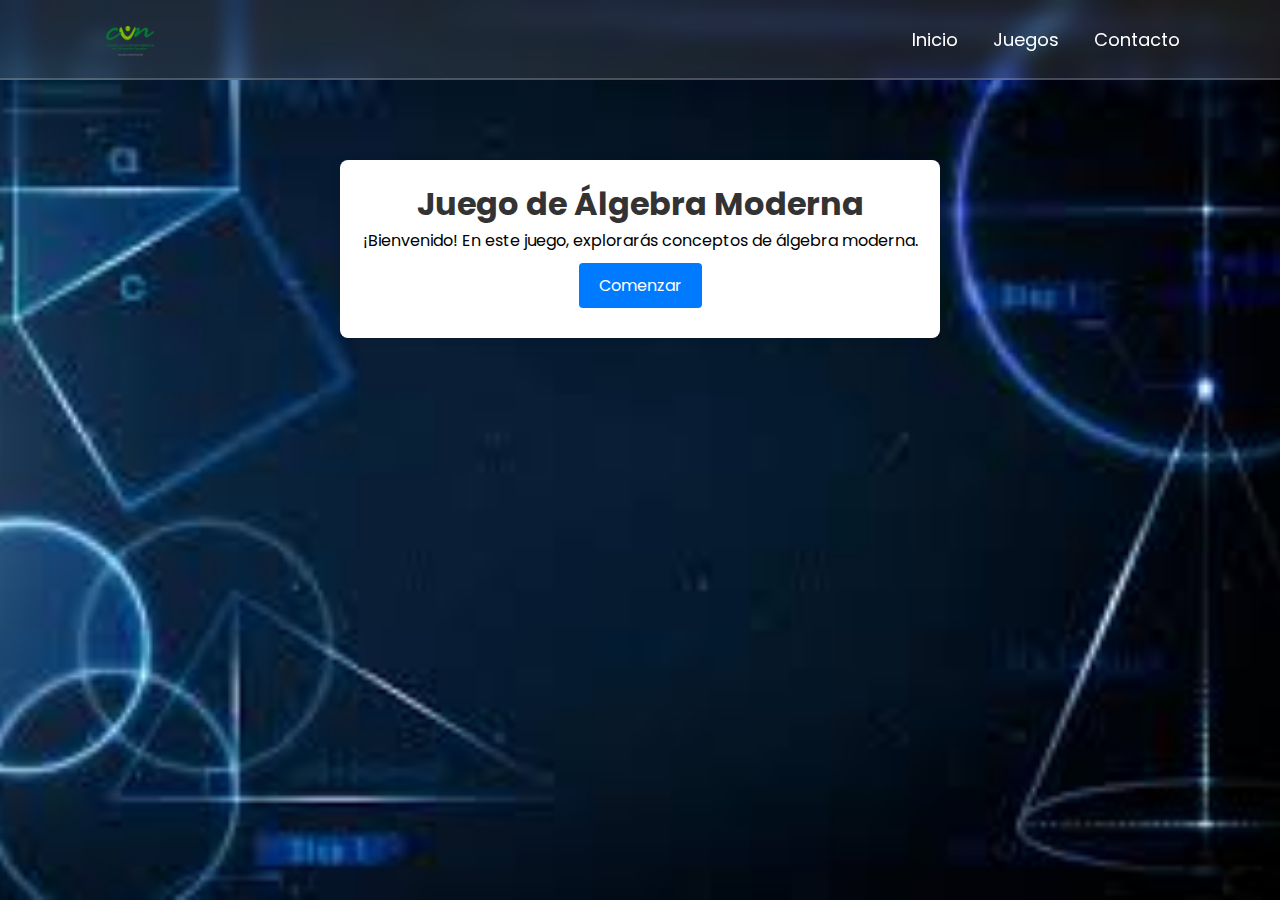
==== index.html @ 4ceed266 "first commit" ====
<!DOCTYPE html>
<html lang="es">
<head>
    <meta charset="UTF-8">
    <meta name="viewport" content="width=device-width, initial-scale=1.0">
    <title>Juego de Álgebra Moderna</title>
    <link rel="stylesheet" href="/styles.css">
</head>
<body>
    <!-- Navbar integrado directamente en index.html -->
    <div id="navbar-container"></div>

    <!-- Contenido Principal -->
    <div class="container">
        <h1>Juego de Álgebra Moderna</h1>
        <div id="game-intro">
            <p>¡Bienvenido! En este juego, explorarás conceptos de álgebra moderna.</p>
            <button id="start-button">Comenzar</button>
        </div>
        <div id="game-area" style="display: none;">
            <h2 id="level-title">Nivel 1: Operaciones Cerradas</h2>
            <p id="level-description">Verifica si el conjunto es cerrado bajo la operación.</p>
            <div id="level-content">
                <p id="set-description">Conjunto: [0, 1, 2, 3]</p>
                <p id="operation-description">Operación: (a + b) % 4</p>
                <button id="check-button">Verificar</button>
            </div>
            <div id="result" style="margin-top: 20px;"></div>
            <div id="steps" style="margin-top: 20px;"></div>
        </div>
    </div>

    <!-- Script del juego -->
    <script src="script.js"></script>
</body>
</html>
---- styles.css ----
/* styles.css */

/* Estilos generales */
body {
    font-family: Arial, sans-serif;
    background-color: #f4f4f4;
    margin: 0;
    padding: 0;
    box-sizing: border-box; /* Asegura que los padding y border no afecten el tamaño */
}



/* Estilos para el footer */
.footer {
    background-color: #333;
    color: #fff;
    text-align: center;
    padding: 10px 0;
    position: fixed;
    width: 100%;
    bottom: 0;
    z-index: 1000; /* Asegura que el footer esté sobre otros elementos */
}

/* Estilos para el contenedor principal */
.container {
    max-width: 600px;
    margin: 50px auto;
    padding: 20px;
    background: #fff;
    border-radius: 8px;
    box-shadow: 0 0 10px rgba(0, 0, 0, 0.1);
    text-align: center;
    margin-top: 60px; /* Ajuste para evitar que el navbar lo cubra */
}

h1 {
    color: #333;
}

button {
    padding: 10px 20px;
    font-size: 16px;
    color: #fff;
    background-color: #007BFF;
    border: none;
    border-radius: 4px;
    cursor: pointer;
    margin: 10px 0;
}

button:hover {
    background-color: #0056b3;
}

#result {
    font-size: 18px;
    color: #28a745;
}

#steps {
    font-size: 16px;
    color: #343a40;
    text-align: left;
    margin-top: 20px;
}

/* Estilos para el modal */
.modal {
    display: none;
    position: fixed;
    z-index: 1000; /* Asegura que el modal esté sobre otros elementos */
    left: 0;
    top: 0;
    width: 100%;
    height: 100%;
    overflow: auto;
    background-color: rgba(0, 0, 0, 0.4);
}

.modal-content {
    background-color: #fefefe;
    margin: 15% auto;
    padding: 20px;
    border: 1px solid #888;
    width: 80%;
    max-width: 600px;
    border-radius: 8px;
    text-align: center;
}

.close-button {
    color: #aaa;
    float: right;
    font-size: 28px;
    font-weight: bold;
}

.close-button:hover,
.close-button:focus {
    color: black;
    text-decoration: none;
    cursor: pointer;
}

.team-members {
    display: flex;
    justify-content: center;
    flex-wrap: wrap;
    gap: 20px;
}

.member {
    text-align: center;
}

.profile-photo {
    width: 100px;
    height: 100px;
    border-radius: 50%; /* Fotos circulares */
    object-fit: cover;
    border: 3px solid #fff;
    box-shadow: 0 0 10px rgba(0, 0, 0, 0.2);
    margin: 10px 0; /* Ajuste de margen para mejorar la visualización */
}
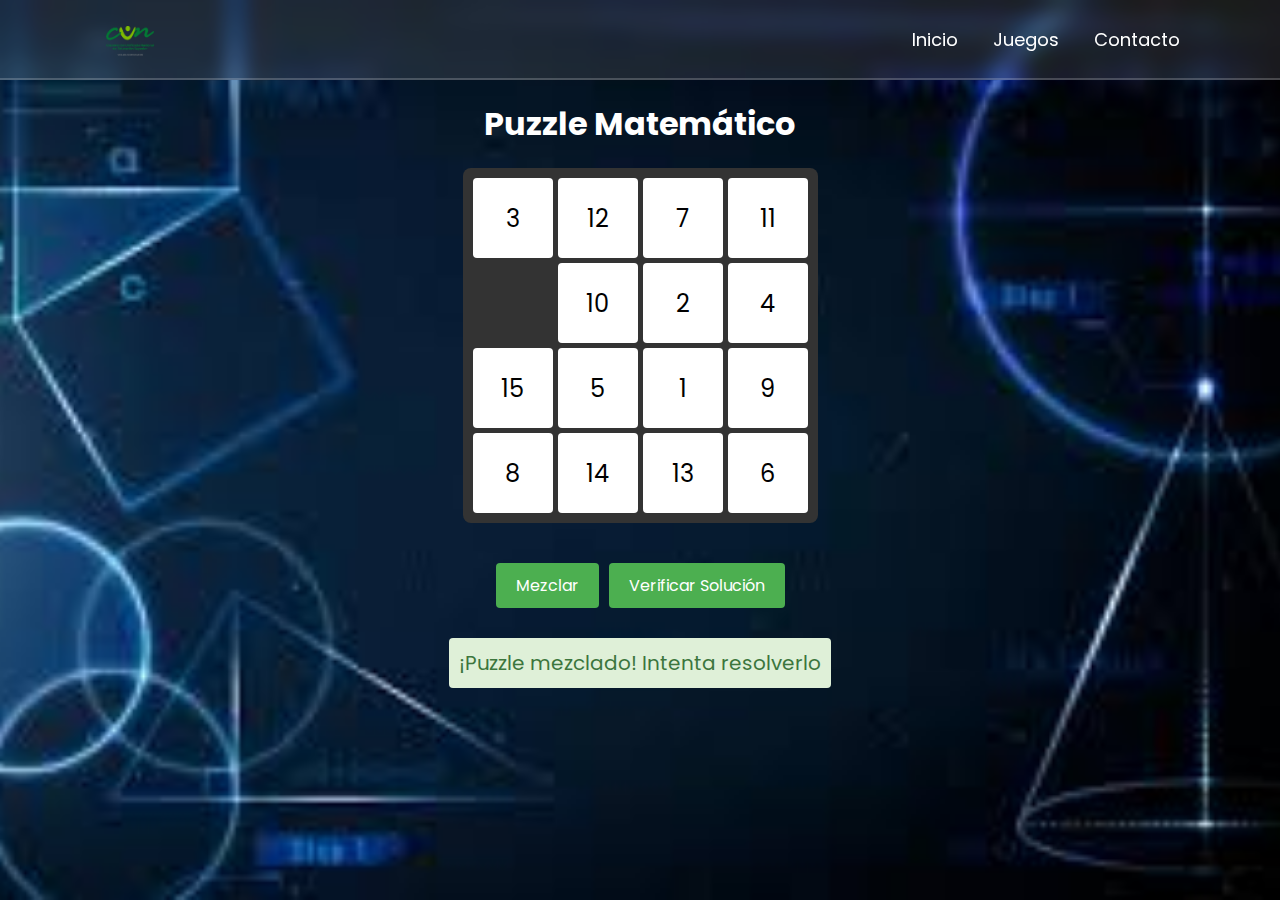
==== commit 96f608f4: "Modificacion del Index" ====
--- a/index.html
+++ b/index.html
@@ -1,4 +1,46 @@
 <!DOCTYPE html>
+<html lang="es">
+<head>
+    <meta charset="UTF-8">
+    <title>Puzzle Matemático</title>
+    <link rel="stylesheet" href="stylesjuego.css">
+</head>
+<body>
+      <!-- Navbar integrado directamente en index.html -->
+      <div id="navbar-container"></div>
+
+    <h1>Puzzle Matemático</h1>
+    <div class="puzzle-container" id="puzzle"></div>
+    <div class="controls">
+        <button onclick="shufflePuzzle()">Mezclar</button>
+        <button onclick="checkSolution()">Verificar Solución</button>
+    </div>
+    <div class="message" id="message"></div>
+
+    <script src="scriptjuego.js"></script>
+
+    <script>   
+document.addEventListener("DOMContentLoaded", function() {
+    fetch('navbar.html')
+        .then(response => {
+            if (!response.ok) {
+                throw new Error('Error al cargar navbar.html');
+            }
+            return response.text();
+        })
+        .then(data => {
+            document.getElementById('navbar-container').innerHTML = data;
+        })
+        .catch(error => {
+            console.error('Hubo un problema con la carga de la barra de navegación:', error);
+        });
+});
+</script>
+</body>
+</html>
+
+
+<!-- <!DOCTYPE html>
 <html lang="es">
 <head>
     <meta charset="UTF-8">
@@ -7,10 +49,10 @@
     <link rel="stylesheet" href="/styles.css">
 </head>
 <body>
-    <!-- Navbar integrado directamente en index.html -->
+     Navbar integrado directamente en index.html 
     <div id="navbar-container"></div>
 
-    <!-- Contenido Principal -->
+     Contenido Principal --
     <div class="container">
         <h1>Juego de Álgebra Moderna</h1>
         <div id="game-intro">
@@ -30,7 +72,7 @@
         </div>
     </div>
 
-    <!-- Script del juego -->
+    -- Script del juego --
     <script src="script.js"></script>
 </body>
-</html>+</html> -->--- a/stylesjuego.css
+++ b/stylesjuego.css
@@ -0,0 +1,75 @@
+body {
+    font-family: Arial, sans-serif;
+    display: flex;
+    flex-direction: column;
+    align-items: center;
+    background: #f0f0f0;
+}
+
+.puzzle-container {
+    display: grid;
+    grid-template-columns: repeat(4, 80px);
+    gap: 5px;
+    background: #333;
+    padding: 10px;
+    border-radius: 8px;
+    margin: 20px;
+}
+
+h1 {
+    color: white;
+}
+
+
+.tile {
+    width: 80px;
+    height: 80px;
+    background: #fff;
+    display: flex;
+    justify-content: center;
+    align-items: center;
+    font-size: 24px;
+    cursor: pointer;
+    border-radius: 4px;
+    transition: transform 0.2s;
+}
+
+.tile:hover {
+    transform: scale(1.05);
+    background: #e0e0e0;
+}
+
+.empty {
+    background: transparent;
+    cursor: not-allowed;
+}
+
+.controls {
+    margin: 20px;
+    display: flex;
+    gap: 10px;
+}
+
+button {
+    padding: 10px 20px;
+    font-size: 16px;
+    cursor: pointer;
+    background: #4CAF50;
+    color: white;
+    border: none;
+    border-radius: 4px;
+}
+
+button:hover {
+    background: #45a049;
+}
+
+.message {
+    font-size: 20px;
+    margin: 10px;
+    padding: 10px;
+    border-radius: 4px;
+}
+
+.success { background: #dff0d8; color: #3c763d; }
+.error { background: #f2dede; color: #a94442; }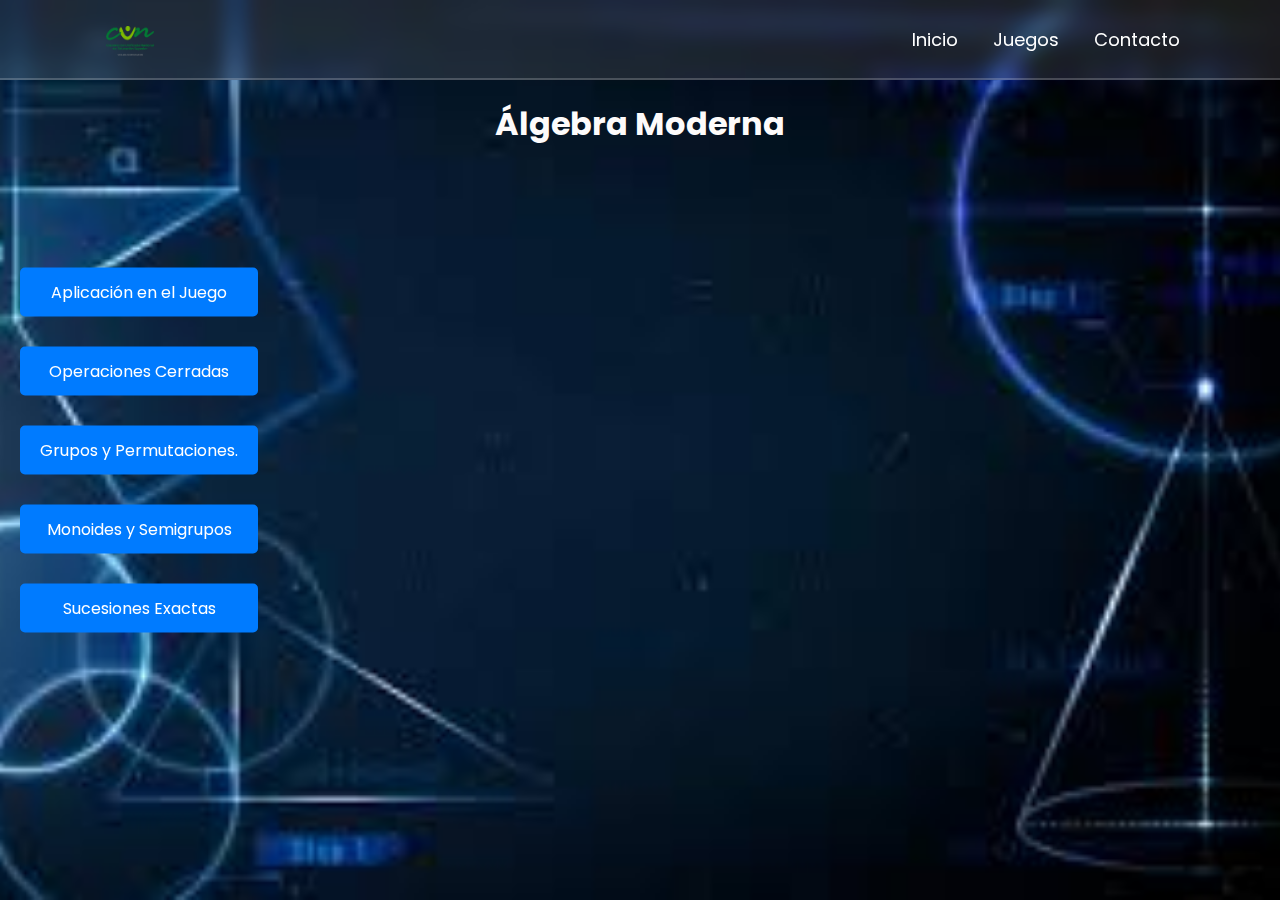
==== commit 5f204811: "Ingreso contenido de la pagina de Inicio" ====
--- a/index.html
+++ b/index.html
@@ -2,77 +2,67 @@
 <html lang="es">
 <head>
     <meta charset="UTF-8">
-    <title>Puzzle Matemático</title>
-    <link rel="stylesheet" href="stylesjuego.css">
+    <title>Álgebra Moderna</title>
+    <link rel="stylesheet" href="styles.css">
 </head>
 <body>
-      <!-- Navbar integrado directamente en index.html -->
-      <div id="navbar-container"></div>
+    <div id="navbar-container"></div>
+    <h1>Álgebra Moderna</h1>
+    
+    <div class="sidebar">
+        <button class="modal-btn" data-modal="modal1">Aplicación en el Juego</button>
+        <button class="modal-btn" data-modal="modal2">Operaciones Cerradas</button>
+        <button class="modal-btn" data-modal="modal3">Grupos y Permutaciones.</button>
+        <button class="modal-btn" data-modal="modal4">Monoides y Semigrupos</button>
+        <button class="modal-btn" data-modal="modal5">Sucesiones Exactas</button>
+    </div>
 
-    <h1>Puzzle Matemático</h1>
-    <div class="puzzle-container" id="puzzle"></div>
-    <div class="controls">
-        <button onclick="shufflePuzzle()">Mezclar</button>
-        <button onclick="checkSolution()">Verificar Solución</button>
-    </div>
-    <div class="message" id="message"></div>
+    <!-- Modales -->
+    <div id="modal1" class="modal">
+        <div class="modal-content">
+            <span class="close-button">&times;</span>
+            <h2>Aplicación en el Juego</h2>
+            <br>
+            <p>Cuando juegas al 15 Puzzle, sin darte cuenta estás usando matemáticas avanzadas:
 
-    <script src="scriptjuego.js"></script>
-
-    <script>   
-document.addEventListener("DOMContentLoaded", function() {
-    fetch('navbar.html')
-        .then(response => {
-            if (!response.ok) {
-                throw new Error('Error al cargar navbar.html');
-            }
-            return response.text();
-        })
-        .then(data => {
-            document.getElementById('navbar-container').innerHTML = data;
-        })
-        .catch(error => {
-            console.error('Hubo un problema con la carga de la barra de navegación:', error);
-        });
-});
-</script>
-</body>
-</html>
-
-
-<!-- <!DOCTYPE html>
-<html lang="es">
-<head>
-    <meta charset="UTF-8">
-    <meta name="viewport" content="width=device-width, initial-scale=1.0">
-    <title>Juego de Álgebra Moderna</title>
-    <link rel="stylesheet" href="/styles.css">
-</head>
-<body>
-     Navbar integrado directamente en index.html 
-    <div id="navbar-container"></div>
-
-     Contenido Principal --
-    <div class="container">
-        <h1>Juego de Álgebra Moderna</h1>
-        <div id="game-intro">
-            <p>¡Bienvenido! En este juego, explorarás conceptos de álgebra moderna.</p>
-            <button id="start-button">Comenzar</button>
-        </div>
-        <div id="game-area" style="display: none;">
-            <h2 id="level-title">Nivel 1: Operaciones Cerradas</h2>
-            <p id="level-description">Verifica si el conjunto es cerrado bajo la operación.</p>
-            <div id="level-content">
-                <p id="set-description">Conjunto: [0, 1, 2, 3]</p>
-                <p id="operation-description">Operación: (a + b) % 4</p>
-                <button id="check-button">Verificar</button>
-            </div>
-            <div id="result" style="margin-top: 20px;"></div>
-            <div id="steps" style="margin-top: 20px;"></div>
+                Reordenamiento de números (permutaciones): Cada movimiento cambia la posición de los números.                
+                Estrategias para resolverlo (sucesiones exactas): Sigues una serie de pasos hasta llegar a la solución.                
+                Restricciones en los movimientos (grupos y operaciones cerradas): No todas las piezas pueden moverse a cualquier lado.</p>
         </div>
     </div>
 
-    -- Script del juego --
+    <div id="modal2" class="modal">
+        <div class="modal-content">
+            <span class="close-button">&times;</span>
+            <h2>Operaciones Cerradas</h2>
+            <p>Imagina que tienes un conjunto de números y una operación especial, como sumar o multiplicar. Si al hacer la operación el resultado siempre está dentro del mismo conjunto, decimos que es una operación cerrada. En nuestro juego, mover las piezas de un lugar a otro sigue un conjunto de reglas que siempre nos mantienen dentro del tablero, así que podemos decir que las operaciones en el juego son "cerradas".</p>
+        </div>
+    </div>
+
+    <div id="modal3" class="modal">
+        <div class="modal-content">
+            <span class="close-button">&times;</span>
+            <h2>Grupos y Permutaciones.</h2>
+            <p>Un grupo en matemáticas es un conjunto de elementos junto con una operación que cumple ciertas reglas. En el 15 Puzzle, cada vez que movemos una pieza estamos reordenando los números, y este reordenamiento se llama permutación. No todas las permutaciones son posibles en el juego, y eso es lo que hace que resolverlo sea un reto interesante.</p>
+        </div>
+    </div>
+
+    <div id="modal4" class="modal">
+        <div class="modal-content">
+            <span class="close-button">&times;</span>
+            <h2>Monoides y Semigrupos</h2>
+            <p>Los semigrupos son conjuntos con una operación que se puede aplicar varias veces y sigue una regla llamada "asociatividad". Si además hay un "elemento especial" que no cambia nada cuando lo usamos, tenemos un monoide. En el 15 Puzzle, la posición inicial del juego es como el elemento especial porque queremos volver a ella después de mezclar las piezas.</p>
+        </div>
+    </div>
+
+    <div id="modal5" class="modal">
+        <div class="modal-content">
+            <span class="close-button">&times;</span>
+            <h2>Sucesiones Exactas</h2>
+            <p>Una sucesión exacta es una serie de operaciones matemáticas que siguen una estructura muy precisa. En nuestro juego, cada movimiento lleva a otra posición específica del tablero, y seguir una secuencia correcta nos lleva a la solución. ¡Es como seguir un mapa secreto para resolver el puzzle!.</p>
+        </div>
+    </div>
+    
     <script src="script.js"></script>
 </body>
-</html> -->+</html>--- a/styles.css
+++ b/styles.css
@@ -36,7 +36,10 @@
 }
 
 h1 {
-    color: #333;
+    color: #fdfbfb;
+    /* centrar horizontalmente */
+    text-align: center;
+    horizon
 }
 
 button {
@@ -81,14 +84,15 @@
 
 .modal-content {
     background-color: #fefefe;
-    margin: 15% auto;
-    padding: 20px;
+    margin: 10% auto;
+    padding: 5px;
     border: 1px solid #888;
-    width: 80%;
-    max-width: 600px;
+    width: 150%;
+    max-width: 700px;
     border-radius: 8px;
     text-align: center;
 }
+
 
 .close-button {
     color: #aaa;
@@ -123,4 +127,60 @@
     border: 3px solid #fff;
     box-shadow: 0 0 10px rgba(0, 0, 0, 0.2);
     margin: 10px 0; /* Ajuste de margen para mejorar la visualización */
-}+}
+
+/* Estilos para la barra lateral */
+.sidebar {
+    position: fixed;
+    left: 20px;
+    top: 50%;
+    transform: translateY(-50%);
+    display: flex;
+    flex-direction: column;
+    gap: 10px;
+}
+
+/* Estilos de los botones */
+.modal-btn {
+    padding: 12px 20px;
+    font-size: 16px;
+    background: #007BFF;
+    color: white;
+    border: none;
+    border-radius: 5px;
+    cursor: pointer;
+    transition: background 0.3s, transform 0.2s;
+}
+
+.modal-btn:hover {
+    background: #0056b3;
+    transform: scale(1.05);
+}
+
+/* Estilos para el modal */
+.modal {
+    display: none;
+    position: fixed;
+    z-index: 1000;
+    left: 0;
+    top: 0;
+    width: 100%;
+    height: 100%;
+    background: rgba(0, 0, 0, 0.5);
+}
+
+.modal-content {
+    background: white;
+    margin: 15% auto;
+    padding: 20px;
+    border-radius: 10px;
+    width: 60%;
+    text-align: center;
+}
+
+.close-button {
+    float: right;
+    font-size: 20px;
+    cursor: pointer;
+}
+
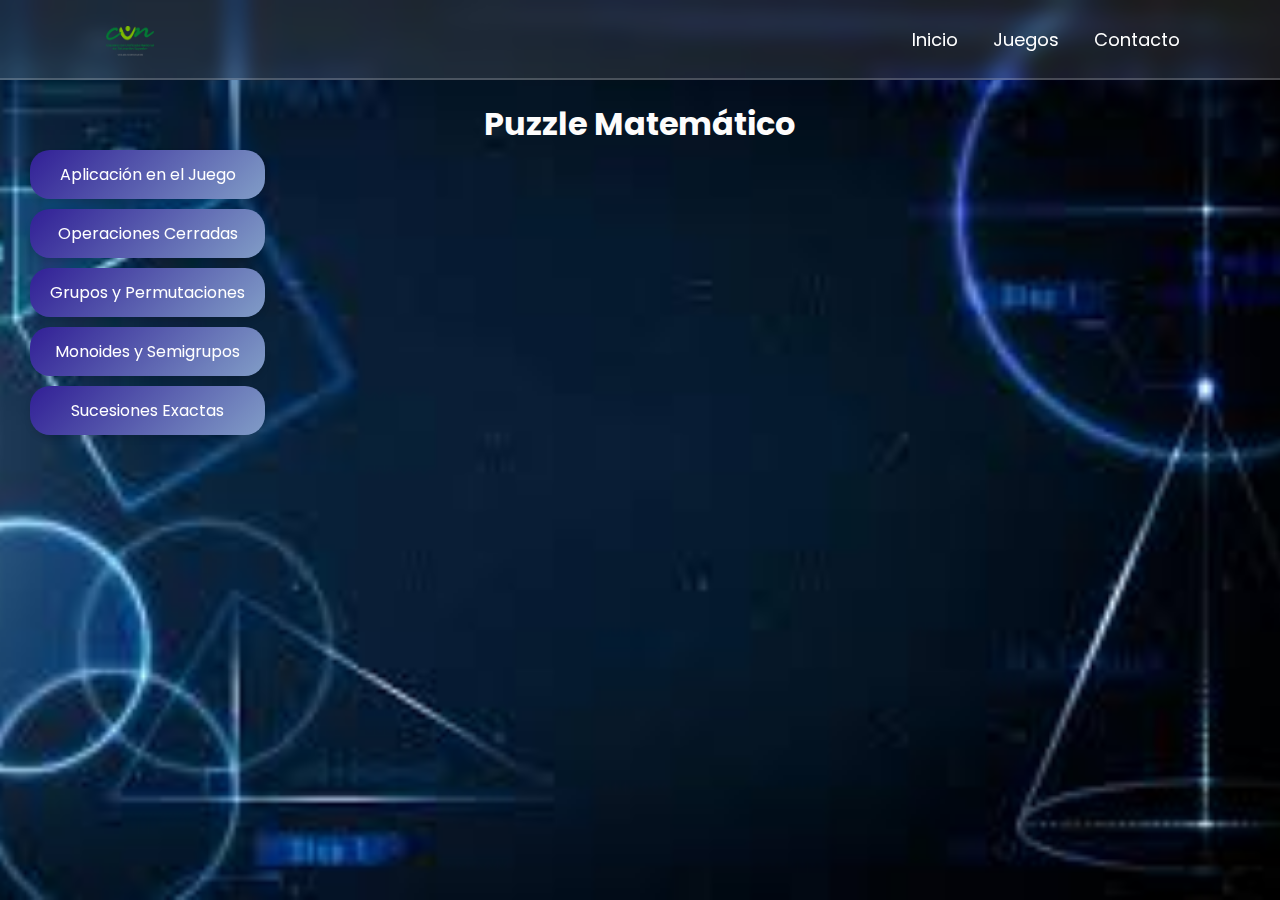
==== commit 69754762: "Arreglo css de Cards y de Index" ====
--- a/index.html
+++ b/index.html
@@ -2,67 +2,37 @@
 <html lang="es">
 <head>
     <meta charset="UTF-8">
-    <title>Álgebra Moderna</title>
+    <meta name="viewport" content="width=device-width, initial-scale=1.0">
+    <title>Puzzle Matemático</title>
     <link rel="stylesheet" href="styles.css">
 </head>
 <body>
+    <!-- Navbar integrado directamente en index.html -->
     <div id="navbar-container"></div>
-    <h1>Álgebra Moderna</h1>
-    
-    <div class="sidebar">
-        <button class="modal-btn" data-modal="modal1">Aplicación en el Juego</button>
-        <button class="modal-btn" data-modal="modal2">Operaciones Cerradas</button>
-        <button class="modal-btn" data-modal="modal3">Grupos y Permutaciones.</button>
-        <button class="modal-btn" data-modal="modal4">Monoides y Semigrupos</button>
-        <button class="modal-btn" data-modal="modal5">Sucesiones Exactas</button>
+
+    <h1>Puzzle Matemático</h1>
+    <div class="puzzle-container" id="puzzle"></div>
+   
+    <div class="message" id="message"></div>
+
+    <!-- Contenedor de botones -->
+    <div class="button-container">
+        <button class="modal-button" data-modal="1">Aplicación en el Juego</button>
+        <button class="modal-button" data-modal="2">Operaciones Cerradas</button>
+        <button class="modal-button" data-modal="3">Grupos y Permutaciones</button>
+        <button class="modal-button" data-modal="4">Monoides y Semigrupos</button>
+        <button class="modal-button" data-modal="5">Sucesiones Exactas</button>
     </div>
 
-    <!-- Modales -->
-    <div id="modal1" class="modal">
+    <!-- Modal -->
+    <div id="modal" class="modal">
         <div class="modal-content">
-            <span class="close-button">&times;</span>
-            <h2>Aplicación en el Juego</h2>
-            <br>
-            <p>Cuando juegas al 15 Puzzle, sin darte cuenta estás usando matemáticas avanzadas:
-
-                Reordenamiento de números (permutaciones): Cada movimiento cambia la posición de los números.                
-                Estrategias para resolverlo (sucesiones exactas): Sigues una serie de pasos hasta llegar a la solución.                
-                Restricciones en los movimientos (grupos y operaciones cerradas): No todas las piezas pueden moverse a cualquier lado.</p>
+            <span class="close-button">X</span>
+            <h2 id="modal-title">Título del Modal</h2>
+            <p id="modal-description">Descripción del contenido interactivo.</p>
         </div>
     </div>
 
-    <div id="modal2" class="modal">
-        <div class="modal-content">
-            <span class="close-button">&times;</span>
-            <h2>Operaciones Cerradas</h2>
-            <p>Imagina que tienes un conjunto de números y una operación especial, como sumar o multiplicar. Si al hacer la operación el resultado siempre está dentro del mismo conjunto, decimos que es una operación cerrada. En nuestro juego, mover las piezas de un lugar a otro sigue un conjunto de reglas que siempre nos mantienen dentro del tablero, así que podemos decir que las operaciones en el juego son "cerradas".</p>
-        </div>
-    </div>
-
-    <div id="modal3" class="modal">
-        <div class="modal-content">
-            <span class="close-button">&times;</span>
-            <h2>Grupos y Permutaciones.</h2>
-            <p>Un grupo en matemáticas es un conjunto de elementos junto con una operación que cumple ciertas reglas. En el 15 Puzzle, cada vez que movemos una pieza estamos reordenando los números, y este reordenamiento se llama permutación. No todas las permutaciones son posibles en el juego, y eso es lo que hace que resolverlo sea un reto interesante.</p>
-        </div>
-    </div>
-
-    <div id="modal4" class="modal">
-        <div class="modal-content">
-            <span class="close-button">&times;</span>
-            <h2>Monoides y Semigrupos</h2>
-            <p>Los semigrupos son conjuntos con una operación que se puede aplicar varias veces y sigue una regla llamada "asociatividad". Si además hay un "elemento especial" que no cambia nada cuando lo usamos, tenemos un monoide. En el 15 Puzzle, la posición inicial del juego es como el elemento especial porque queremos volver a ella después de mezclar las piezas.</p>
-        </div>
-    </div>
-
-    <div id="modal5" class="modal">
-        <div class="modal-content">
-            <span class="close-button">&times;</span>
-            <h2>Sucesiones Exactas</h2>
-            <p>Una sucesión exacta es una serie de operaciones matemáticas que siguen una estructura muy precisa. En nuestro juego, cada movimiento lleva a otra posición específica del tablero, y seguir una secuencia correcta nos lleva a la solución. ¡Es como seguir un mapa secreto para resolver el puzzle!.</p>
-        </div>
-    </div>
-    
     <script src="script.js"></script>
 </body>
-</html>+</html>
--- a/styles.css
+++ b/styles.css
@@ -1,29 +1,4 @@
-/* styles.css */
-
-/* Estilos generales */
-body {
-    font-family: Arial, sans-serif;
-    background-color: #f4f4f4;
-    margin: 0;
-    padding: 0;
-    box-sizing: border-box; /* Asegura que los padding y border no afecten el tamaño */
-}
-
-
-
-/* Estilos para el footer */
-.footer {
-    background-color: #333;
-    color: #fff;
-    text-align: center;
-    padding: 10px 0;
-    position: fixed;
-    width: 100%;
-    bottom: 0;
-    z-index: 1000; /* Asegura que el footer esté sobre otros elementos */
-}
-
-/* Estilos para el contenedor principal */
+/* Contenedor principal */
 .container {
     max-width: 600px;
     margin: 50px auto;
@@ -36,151 +11,161 @@
 }
 
 h1 {
-    color: #fdfbfb;
-    /* centrar horizontalmente */
+    color: #fdfcfc;
     text-align: center;
-    horizon
+    position: relative;
 }
 
-button {
-    padding: 10px 20px;
-    font-size: 16px;
-    color: #fff;
-    background-color: #007BFF;
-    border: none;
-    border-radius: 4px;
-    cursor: pointer;
-    margin: 10px 0;
+h2 {
+    color: #0d21d6;
+    text-align: center;
+    position: relative;
+    margin-top: -15px;
+    margin-bottom: 15px;
 }
 
-button:hover {
-    background-color: #0056b3;
-}
-
-#result {
-    font-size: 18px;
-    color: #28a745;
-}
-
-#steps {
-    font-size: 16px;
-    color: #343a40;
-    text-align: left;
-    margin-top: 20px;
-}
-
-/* Estilos para el modal */
-.modal {
-    display: none;
+/* Contenedor de botones */
+.button-container {
     position: fixed;
-    z-index: 1000; /* Asegura que el modal esté sobre otros elementos */
-    left: 0;
-    top: 0;
-    width: 100%;
-    height: 100%;
-    overflow: auto;
-    background-color: rgba(0, 0, 0, 0.4);
-}
-
-.modal-content {
-    background-color: #fefefe;
-    margin: 10% auto;
-    padding: 5px;
-    border: 1px solid #888;
-    width: 150%;
-    max-width: 700px;
-    border-radius: 8px;
-    text-align: center;
-}
-
-
-.close-button {
-    color: #aaa;
-    float: right;
-    font-size: 28px;
-    font-weight: bold;
-}
-
-.close-button:hover,
-.close-button:focus {
-    color: black;
-    text-decoration: none;
-    cursor: pointer;
-}
-
-.team-members {
-    display: flex;
-    justify-content: center;
-    flex-wrap: wrap;
-    gap: 20px;
-}
-
-.member {
-    text-align: center;
-}
-
-.profile-photo {
-    width: 100px;
-    height: 100px;
-    border-radius: 50%; /* Fotos circulares */
-    object-fit: cover;
-    border: 3px solid #fff;
-    box-shadow: 0 0 10px rgba(0, 0, 0, 0.2);
-    margin: 10px 0; /* Ajuste de margen para mejorar la visualización */
-}
-
-/* Estilos para la barra lateral */
-.sidebar {
-    position: fixed;
-    left: 20px;
-    top: 50%;
-    transform: translateY(-50%);
+    left: 30px;
+    top: 150px;
     display: flex;
     flex-direction: column;
     gap: 10px;
 }
 
-/* Estilos de los botones */
-.modal-btn {
+.modal-button {
+    background: linear-gradient(135deg, #311f96, #819dc7);
+    color: #fff;
+    border: none;
     padding: 12px 20px;
-    font-size: 16px;
-    background: #007BFF;
-    color: white;
-    border: none;
-    border-radius: 5px;
+    border-radius: 20px;
     cursor: pointer;
-    transition: background 0.3s, transform 0.2s;
+    box-shadow: 0 4px 6px rgba(0, 0, 0, 0.1);
+    transition: transform 0.2s ease, background 0.3s ease;
+    font-size: 1rem;
 }
 
-.modal-btn:hover {
-    background: #0056b3;
-    transform: scale(1.05);
+.modal-button:hover {
+    background: linear-gradient(135deg, #388E3C, #66BB6A);
+    transform: translateY(-3px);
 }
 
-/* Estilos para el modal */
+/* Estilos del Modal */
 .modal {
     display: none;
     position: fixed;
+    top: 25%; /* Para empezar en la parte superior de la página */
+    left: calc(20% + 60px); /* Respeta el ancho de los botones y un margen adicional */
+    right: 5%; /* Para que no ocupe el ancho completo */
     z-index: 1000;
-    left: 0;
-    top: 0;
-    width: 100%;
-    height: 100%;
-    background: rgba(0, 0, 0, 0.5);
+    background: white;
+    padding: 20px;
+    box-shadow: 0 5px 15px rgba(0, 0, 0, 0.3);
+    border-radius: 12px;
+    max-width: 800px; /* Límite para pantallas grandes */
+    min-width: 200px; /* Tamaño mínimo para pantallas pequeñas */
+    overflow-y: auto; /* Agrega scroll si el contenido es muy alto */
 }
 
+/* Contenido del Modal */
 .modal-content {
-    background: white;
-    margin: 15% auto;
-    padding: 20px;
-    border-radius: 10px;
-    width: 60%;
-    text-align: center;
+    background-color: #fff; /* Fondo blanco */
+    margin: 15% auto; /* Margen superior y centrado horizontalmente */
+    padding: 20px; /* Espaciado interno */
+    border: 1px solid #888; /* Borde gris */
+    border-radius: 10px; /* Bordes redondeados */
+    width: 80%; /* Ancho del modal */
+    max-width: 600px; /* Ancho máximo */
+    box-shadow: 0 4px 20px rgba(0, 0, 0, 0.2); /* Sombra para profundidad */
 }
 
-.close-button {
-    float: right;
-    font-size: 20px;
-    cursor: pointer;
+/* Título del modal */
+.modal-title {
+    font-size: 24px; /* Tamaño de fuente */
+    font-weight: 600; /* Negrita */
+    color: #070585; /* Color del texto */
+    margin-bottom: 20px; /* Espaciado inferior */
 }
 
+/* Descripción del modal */
+.modal-description {
+    font-size: 16px; /* Tamaño de fuente */
+    color: #852525; /* Color del texto */
+    line-height: 1.5; /* Espaciado entre líneas */
+}
+
+/* Botón de cierre */
+.close-button {
+    color: #aaa; /* Color del texto */
+    float: right; /* Alineación a la derecha */
+    font-size: 28px; /* Tamaño de fuente */
+    font-weight: bold; /* Negrita */
+    cursor: pointer; /* Cambia el cursor al pasar el mouse */
+}
+
+.close-button:hover,
+.close-button:focus {
+    color: #000; /* Color al pasar el mouse */
+    text-decoration: none; /* Sin subrayado */
+    cursor: pointer; /* Cambia el cursor al pasar el mouse */
+}
+
+/* Estilos para el overlay */
+.overlay {
+    display: none; /* Oculto por defecto */
+    position: fixed; /* Fijo en la ventana */
+    width: 100%; /* Ancho completo */
+    height: 100%; /* Alto completo */
+    top: 0; /* Arriba */
+    left: 0; /* Izquierda */
+    right: 0; /* Derecha */
+    bottom: 0; /* Abajo */
+    background-color: rgba(0, 0, 0, 0.5); /* Fondo oscuro */
+    z-index: 999; /* Por encima del modal */
+    cursor: pointer; /* Cambia el cursor al pasar el mouse */
+}
+
+/* Responsividad para pantallas grandes */
+@media (max-width: 1024px) {
+    .modal {
+        top: 22%; /* Ajuste para centrar */
+        left: calc(20% + 50px); /* Reduce el margen adicional */
+        right: 5%;
+        max-width: 90%; /* Más ancho para pantallas grandes */
+    }
+}
+
+
+
+/* Responsividad para tablets */
+@media (max-width: 768px) {
+    .modal {
+        top: 21%;
+        left: calc(20% + 40px); /* Reduce el margen adicional */
+        right: 5%;
+        max-width: 90%; /* Más ancho para tablets */
+    }
+}
+
+/* Responsividad para móviles */
+@media (max-width: 480px) {
+    .modal {
+        top: 20%;
+        left: 5%; /* Se elimina el margen fijo para evitar problemas de espacio */
+        right: 5%;
+        max-width: 90%;
+    }
+
+    .modal-content {
+        padding: 10px; /* Reduce el padding */
+    }
+
+    .modal h2 {
+        font-size: 1.4rem;
+    }
+
+    .modal p {
+        font-size: 0.9rem;
+    }
+}
